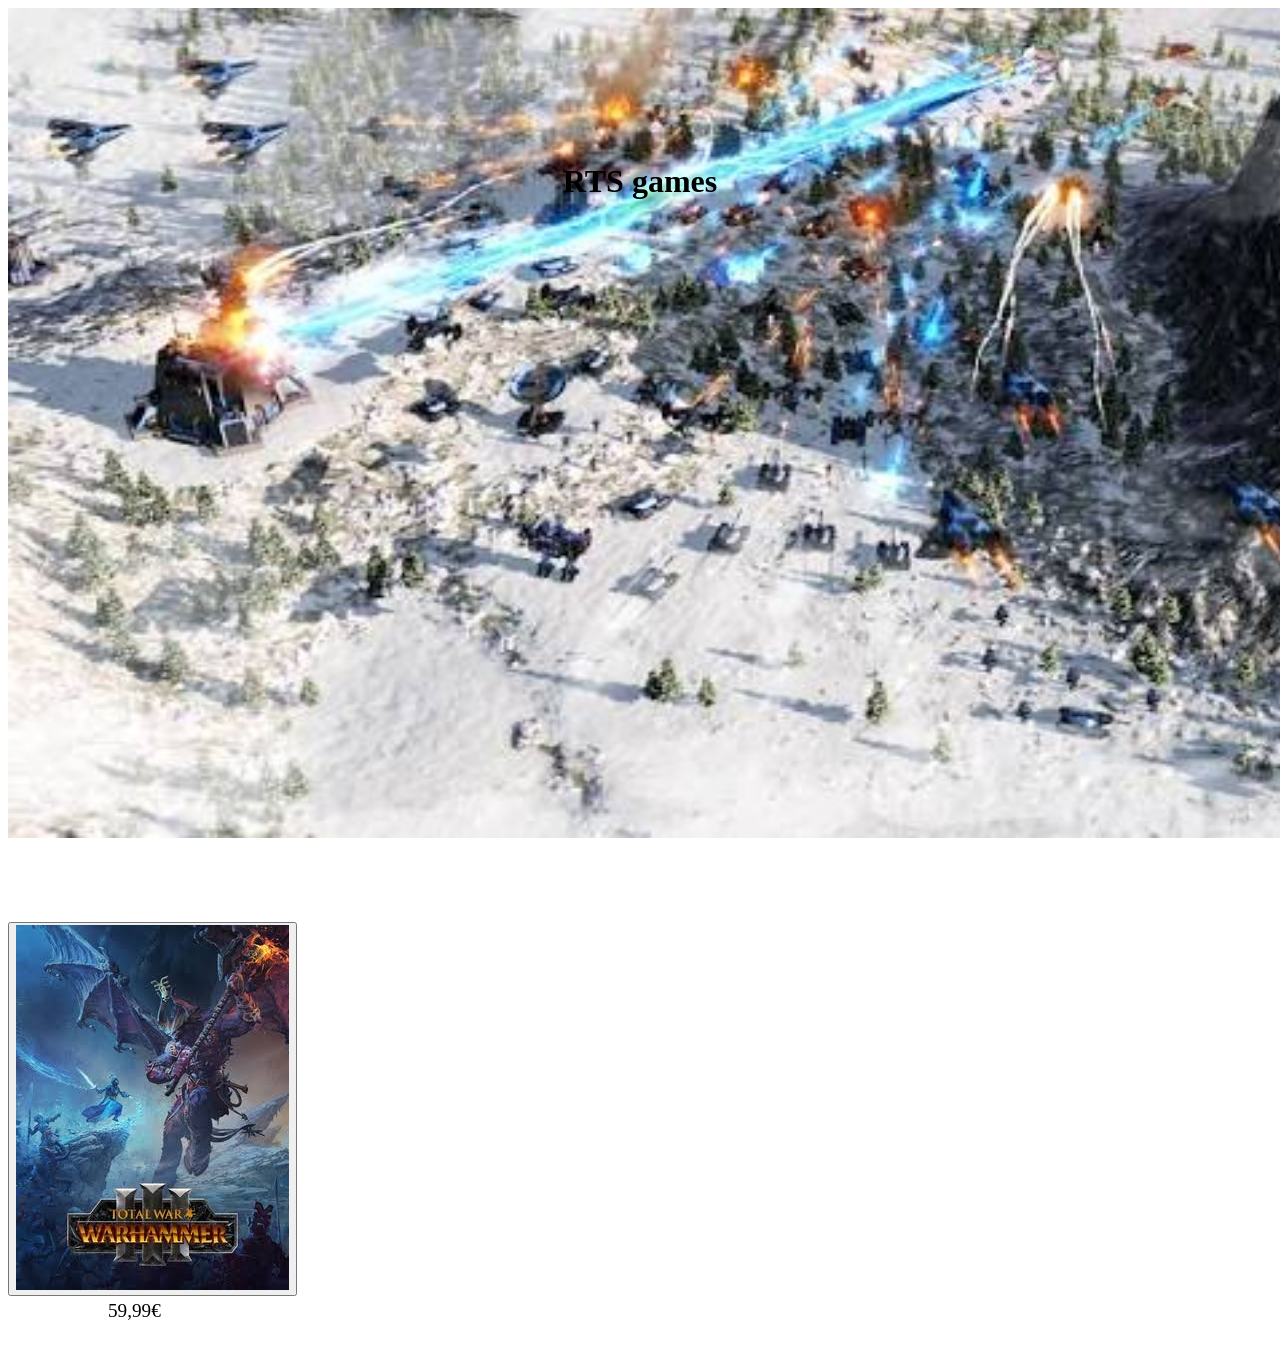
==== Intro_Web_dev/Workshop/workshop_1/Index.html @ f6809412 "push update" ====
<!DOCTYPE html>
<html lang="en">
<head>
    <meta charset="UTF-8">
    <meta name="viewport" content="width=>, initial-scale=1.0">
    <title>index</title>
    <link rel="stylesheet" type="text/css" href="stylesheet/style.css">
    <link rel="stylesheet" href="jscode/js.js" type="text/Javascript">

</head>
<body>
    <!-- eerste image die je ziet & title -->
    <img src="images\image.jpg" alt="RAHHHh" style="height: 830px; width: 1600px;">
    <h1 class="A">RTS games</h1>
   
    <button><a href="http://127.0.0.1:5500/Intro_Web_dev/Workshop/workshop_1/Pages/Item.html"><img src="images\image_productA.jpg" alt="RAHHHh" style="height: auto; width: auto;"></a></button>
     <script src='jscode/js.js'></script>
      <p class="STprice">59,99€</p>
</html>
---- Intro_Web_dev/Workshop/workshop_1/stylesheet/style.css ----
.A{
    color: black;
    text-align: center;
    position: relative;
    bottom: 700px;  
}

.STprice{
    position: relative;
    bottom: 15px;
    font-size: larger;
    left: 100px;
}
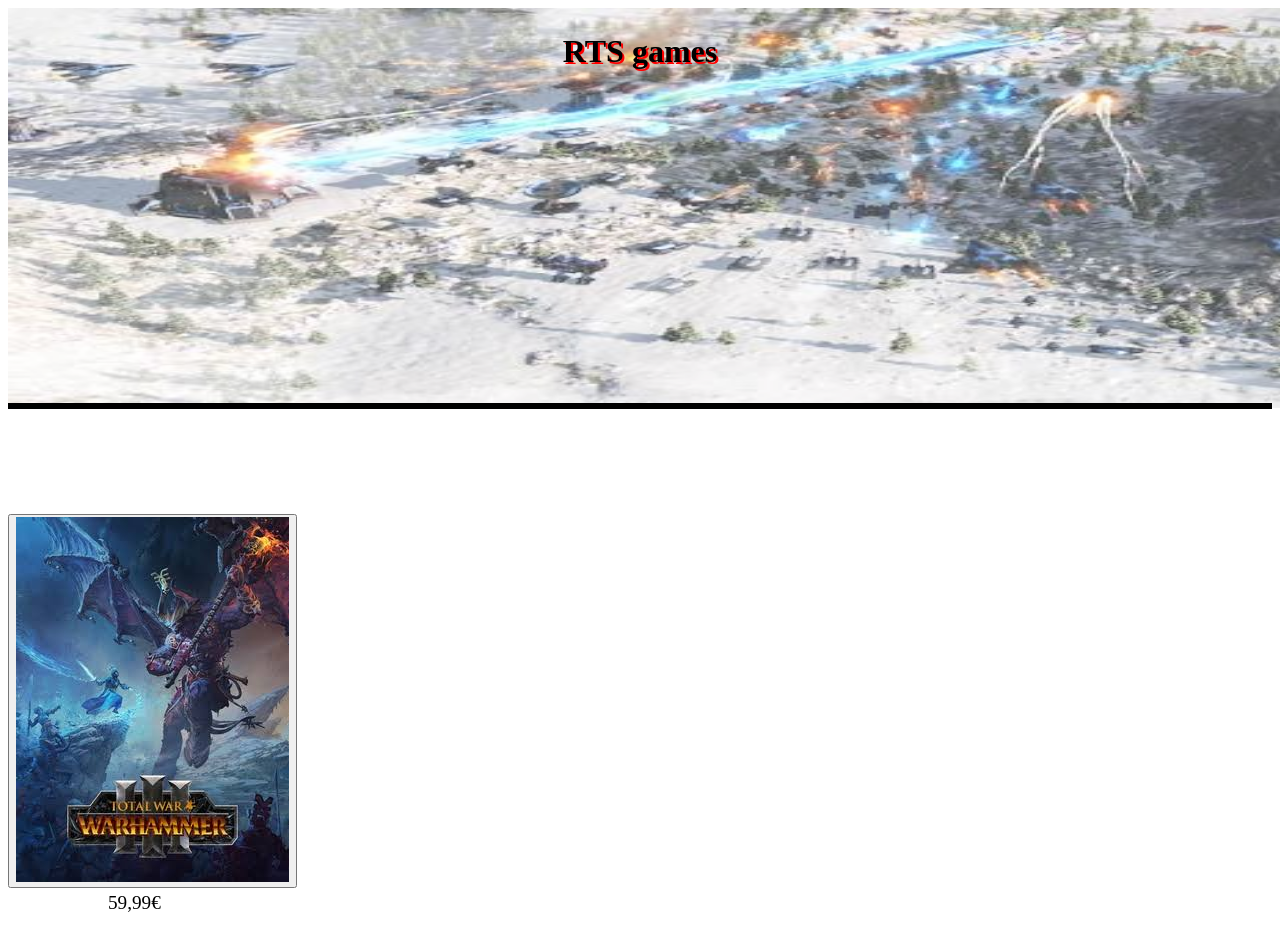
==== commit 868c01ed: "update" ====
--- a/Intro_Web_dev/Workshop/workshop_1/Index.html
+++ b/Intro_Web_dev/Workshop/workshop_1/Index.html
@@ -5,15 +5,16 @@
     <meta name="viewport" content="width=>, initial-scale=1.0">
     <title>index</title>
     <link rel="stylesheet" type="text/css" href="stylesheet/style.css">
-    <link rel="stylesheet" href="jscode/js.js" type="text/Javascript">
 
 </head>
 <body>
     <!-- eerste image die je ziet & title -->
-    <img src="images\image.jpg" alt="RAHHHh" style="height: 830px; width: 1600px;">
+    <img class="Mainimg" src="images\image.jpg" alt="RAHHHh" style="height: 400px; width: 1645px;">
     <h1 class="A">RTS games</h1>
-   
-    <button><a href="http://127.0.0.1:5500/Intro_Web_dev/Workshop/workshop_1/Pages/Item.html"><img src="images\image_productA.jpg" alt="RAHHHh" style="height: auto; width: auto;"></a></button>
+    <p class="divider"></p>
+
+
+    <button><a href="http://127.0.0.1:5500/Intro_Web_dev/Workshop/workshop_1/Item.html"><img src="images\image_productA.jpg" alt="RAHHHh" style="height: auto; width: auto;"></a></button>
      <script src='jscode/js.js'></script>
       <p class="STprice">59,99€</p>
 </html>
--- a/Intro_Web_dev/Workshop/workshop_1/stylesheet/style.css
+++ b/Intro_Web_dev/Workshop/workshop_1/stylesheet/style.css
@@ -2,7 +2,9 @@
     color: black;
     text-align: center;
     position: relative;
-    bottom: 700px;  
+    font-family: Georgia, serif;
+    bottom: 400px;  
+    text-shadow: 2px 2px red;
 }
 
 .STprice{
@@ -10,4 +12,33 @@
     bottom: 15px;
     font-size: larger;
     left: 100px;
+}
+
+.divider {
+    border-style: solid;
+    position: relative;
+    bottom: 89px;
+    
+}
+
+.Mainimg{
+     opacity: 0.7;
+}
+
+
+.divA {
+  width: 300px;
+  border: 15px solid rgb(255, 255, 255);
+  padding: 50px;
+  margin: 20px;
+}
+
+.scroldown{
+    background-color: grey;
+    color: black;
+    padding: 20px;
+    width: 90%;
+    height: 100px;
+    overflow: scroll;
+    border: 1px solid #ccc;
 }
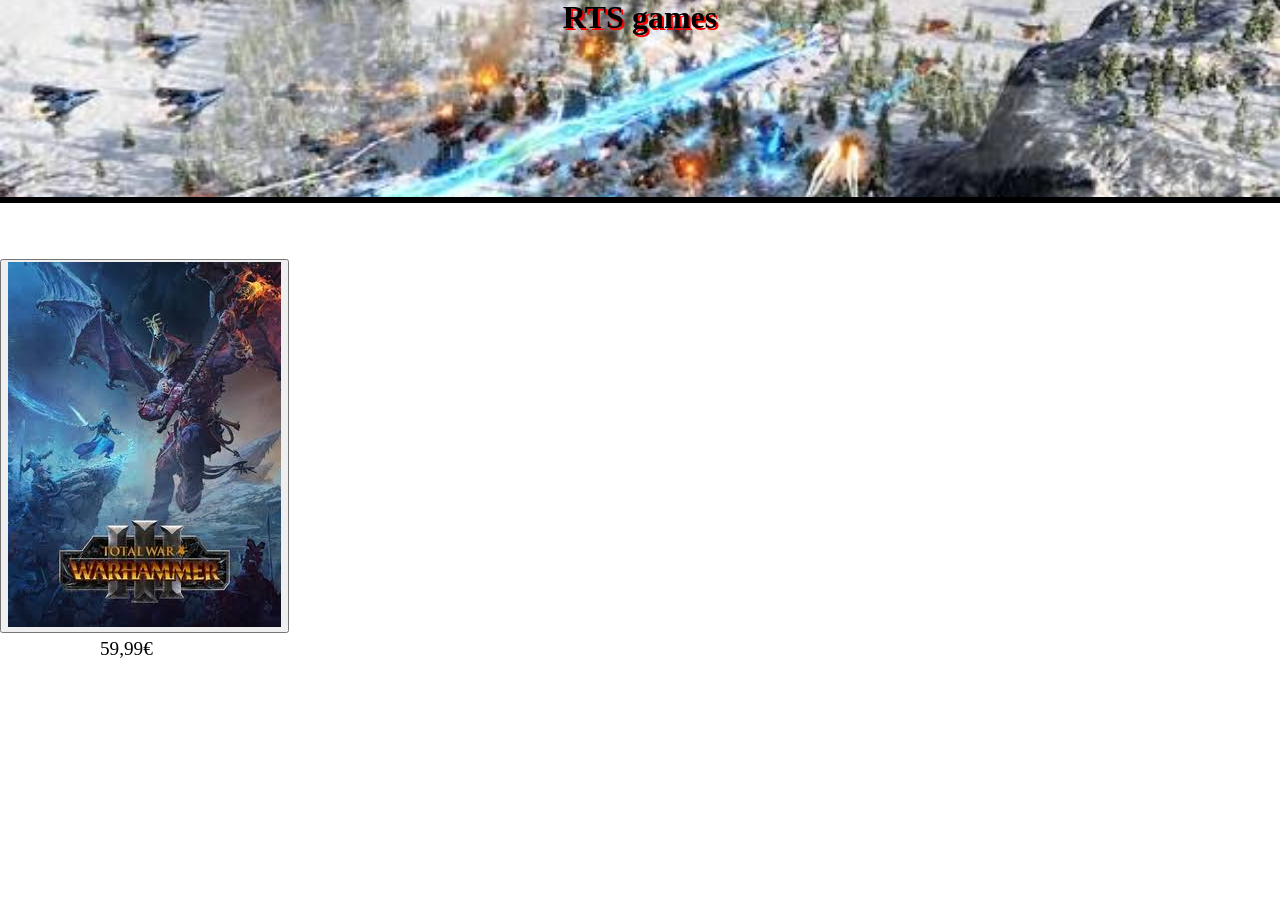
==== commit 469f3bca: "update" ====
--- a/Intro_Web_dev/Workshop/workshop_1/Index.html
+++ b/Intro_Web_dev/Workshop/workshop_1/Index.html
@@ -9,12 +9,12 @@
 </head>
 <body>
     <!-- eerste image die je ziet & title -->
-    <img class="Mainimg" src="images\image.jpg" alt="RAHHHh" style="height: 400px; width: 1645px;">
-    <h1 class="A">RTS games</h1>
+    <header><h1>RTS games</h1></header>
+    
     <p class="divider"></p>
 
 
-    <button><a href="http://127.0.0.1:5500/Intro_Web_dev/Workshop/workshop_1/Item.html"><img src="images\image_productA.jpg" alt="RAHHHh" style="height: auto; width: auto;"></a></button>
-     <script src='jscode/js.js'></script>
+    <button><a href="http://127.0.0.1:5500/Intro_Web_dev/Workshop/workshop_1/Item.html" style="height: 100px;"><img src="images\image_productA.jpg" alt="RAHHHh" style="height: 1000; width: 400;"></a></button>
+     
       <p class="STprice">59,99€</p>
 </html>
--- a/Intro_Web_dev/Workshop/workshop_1/stylesheet/style.css
+++ b/Intro_Web_dev/Workshop/workshop_1/stylesheet/style.css
@@ -1,10 +1,21 @@
-.A{
+body{
+    margin: 0;
+
+}
+
+
+
+header{
     color: black;
     text-align: center;
     position: relative;
     font-family: Georgia, serif;
-    bottom: 400px;  
+    bottom: 22px;  
     text-shadow: 2px 2px red;
+    height: 200px;
+    background-image: url("../images/image.jpg");
+    background-size: cover;
+    background-position-y: -10px;
 }
 
 .STprice{
@@ -17,7 +28,7 @@
 .divider {
     border-style: solid;
     position: relative;
-    bottom: 89px;
+    bottom: 40px;
     
 }
 
@@ -37,8 +48,9 @@
     background-color: grey;
     color: black;
     padding: 20px;
-    width: 90%;
+    width: 300px;
     height: 100px;
     overflow: scroll;
     border: 1px solid #ccc;
-}+}
+
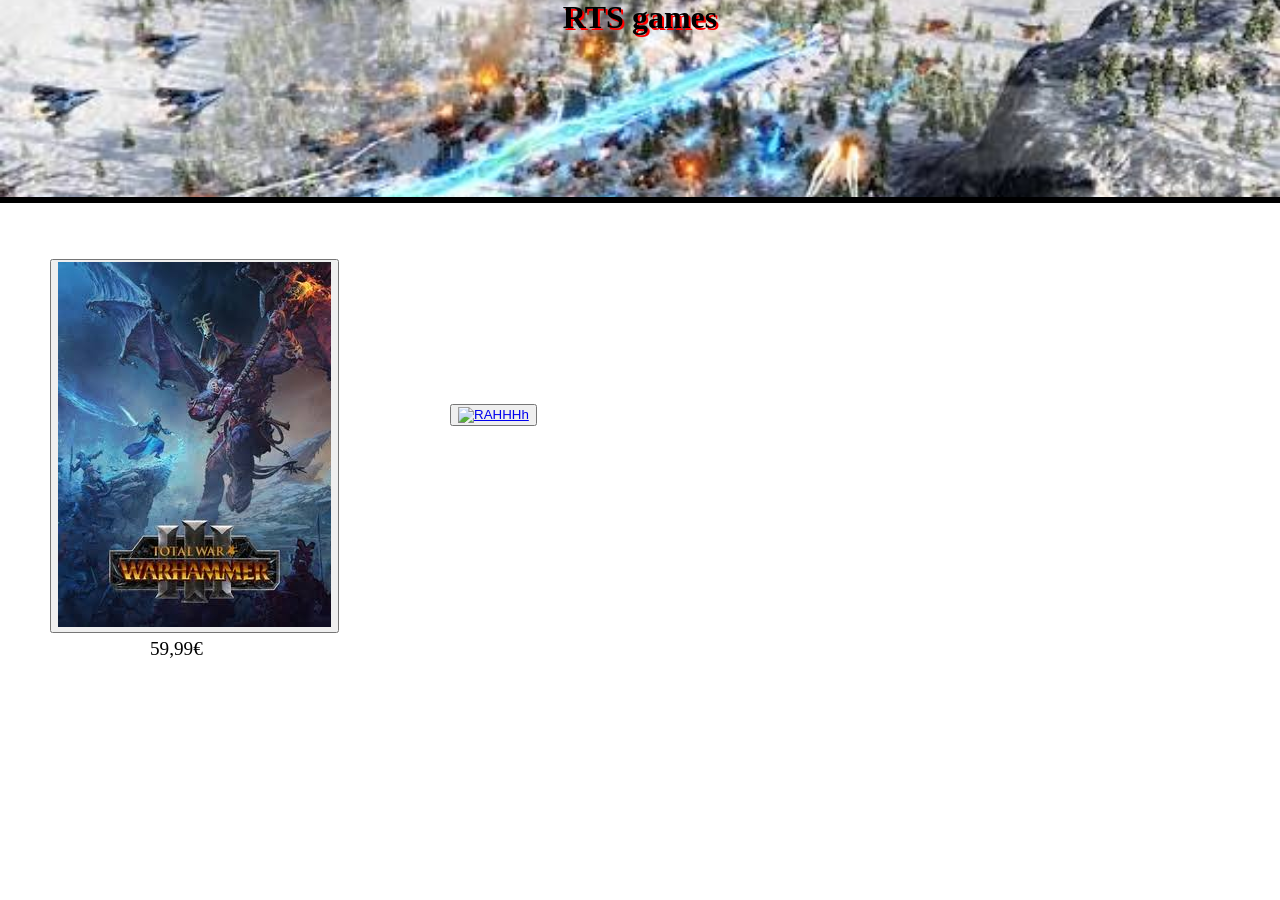
==== commit c77534e7: "Update" ====
--- a/Intro_Web_dev/Workshop/workshop_1/Index.html
+++ b/Intro_Web_dev/Workshop/workshop_1/Index.html
@@ -13,8 +13,9 @@
     
     <p class="divider"></p>
 
+    <button class="ButtonA"><a href="http://127.0.0.1:5500/Intro_Web_dev/Workshop/workshop_1/Item.html" style="height: 100px;"><img src="images\image_productA.jpg" alt="RAHHHh" style="height: 1000; width: 400;"></a></button>
 
-    <button><a href="http://127.0.0.1:5500/Intro_Web_dev/Workshop/workshop_1/Item.html" style="height: 100px;"><img src="images\image_productA.jpg" alt="RAHHHh" style="height: 1000; width: 400;"></a></button>
      
       <p class="STprice">59,99€</p>
+      <button class="ButtonB"><a href="http://127.0.0.1:5500/Intro_Web_dev/Workshop/workshop_1/ItemB.html" style="height: 100px;"><img src="images\image_productB.jpg" alt="RAHHHh" style="height: 1000; width: 400;"></a></button>
 </html>
--- a/Intro_Web_dev/Workshop/workshop_1/stylesheet/style.css
+++ b/Intro_Web_dev/Workshop/workshop_1/stylesheet/style.css
@@ -1,9 +1,6 @@
 body{
     margin: 0;
-
 }
-
-
 
 header{
     color: black;
@@ -18,11 +15,22 @@
     background-position-y: -10px;
 }
 
+.ButtonA{
+    position: relative;
+    left: 50px;
+}
+
 .STprice{
     position: relative;
     bottom: 15px;
     font-size: larger;
-    left: 100px;
+    left: 150px;
+}
+
+.ButtonB{
+    position: relative;
+    left: 450px;
+    bottom: 290px;
 }
 
 .divider {
@@ -54,3 +62,6 @@
     border: 1px solid #ccc;
 }
 
+.Moveimg1{
+    
+}
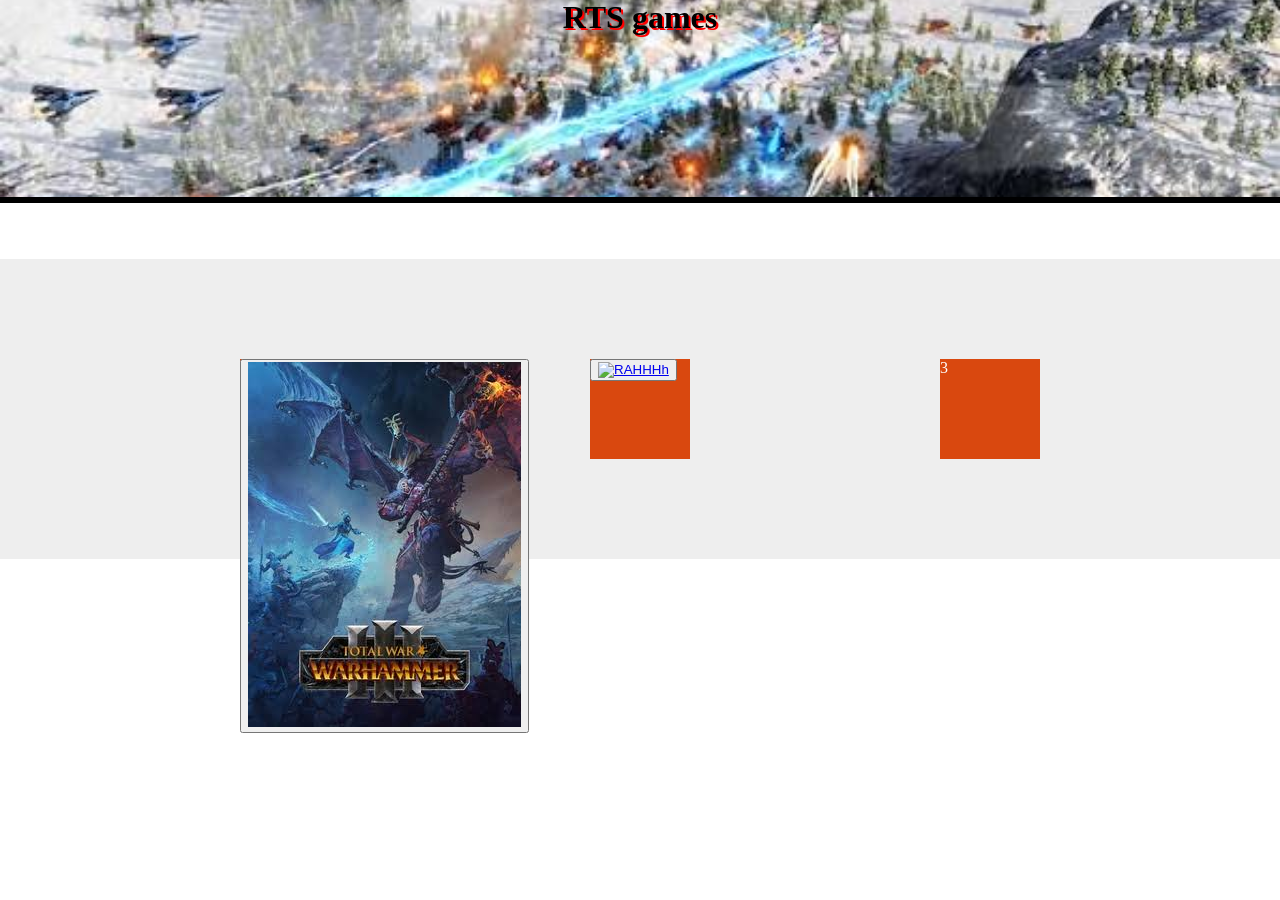
==== commit 1c469ad0: "UPDATE" ====
--- a/Intro_Web_dev/Workshop/workshop_1/Index.html
+++ b/Intro_Web_dev/Workshop/workshop_1/Index.html
@@ -13,9 +13,15 @@
     
     <p class="divider"></p>
 
-    <button class="ButtonA"><a href="http://127.0.0.1:5500/Intro_Web_dev/Workshop/workshop_1/Item.html" style="height: 100px;"><img src="images\image_productA.jpg" alt="RAHHHh" style="height: 1000; width: 400;"></a></button>
+<div class="rij">           
+    <div class="blok"><button><a href="http://127.0.0.1:5500/Intro_Web_dev/Workshop/workshop_1/Item.html" style="height: 100px;"><img src="images\image_productA.jpg" alt="RAHHHh" style="height: 1000; width: 400;"></a></button></div>
+    <div class="blok"><button><a href="http://127.0.0.1:5500/Intro_Web_dev/Workshop/workshop_1/ItemB.html" style="height: 100px;"><img src="images\image_productB.jpg" alt="RAHHHh" style="height: 1000; width: 400;"></a></button></div>
+    <div class="blok">3</div>   
+</div>
+
+    
 
      
-      <p class="STprice">59,99€</p>
-      <button class="ButtonB"><a href="http://127.0.0.1:5500/Intro_Web_dev/Workshop/workshop_1/ItemB.html" style="height: 100px;"><img src="images\image_productB.jpg" alt="RAHHHh" style="height: 1000; width: 400;"></a></button>
+      
+      
 </html>
--- a/Intro_Web_dev/Workshop/workshop_1/stylesheet/style.css
+++ b/Intro_Web_dev/Workshop/workshop_1/stylesheet/style.css
@@ -53,15 +53,35 @@
 }
 
 .scroldown{
+    position: relative;
+    font-size: 25px;
+    left: 175px;
     background-color: grey;
     color: black;
     padding: 20px;
-    width: 300px;
+    width: 400px;
     height: 100px;
     overflow: scroll;
     border: 1px solid #ccc;
 }
 
 .Moveimg1{
-    
+    position: relative;
+    left: 100px;
+}
+
+.blok {
+    background-color: #d9480f;
+    color: #ffffff;
+    width: 100px;
+    height: 100px;
+}
+
+.rij {
+    display: flex;
+    justify-content: center;
+    align-items: center;   /* verticaal in het midden */
+    height: 300px;
+    background-color: #eeeeee;
+     gap: 250px;
 }
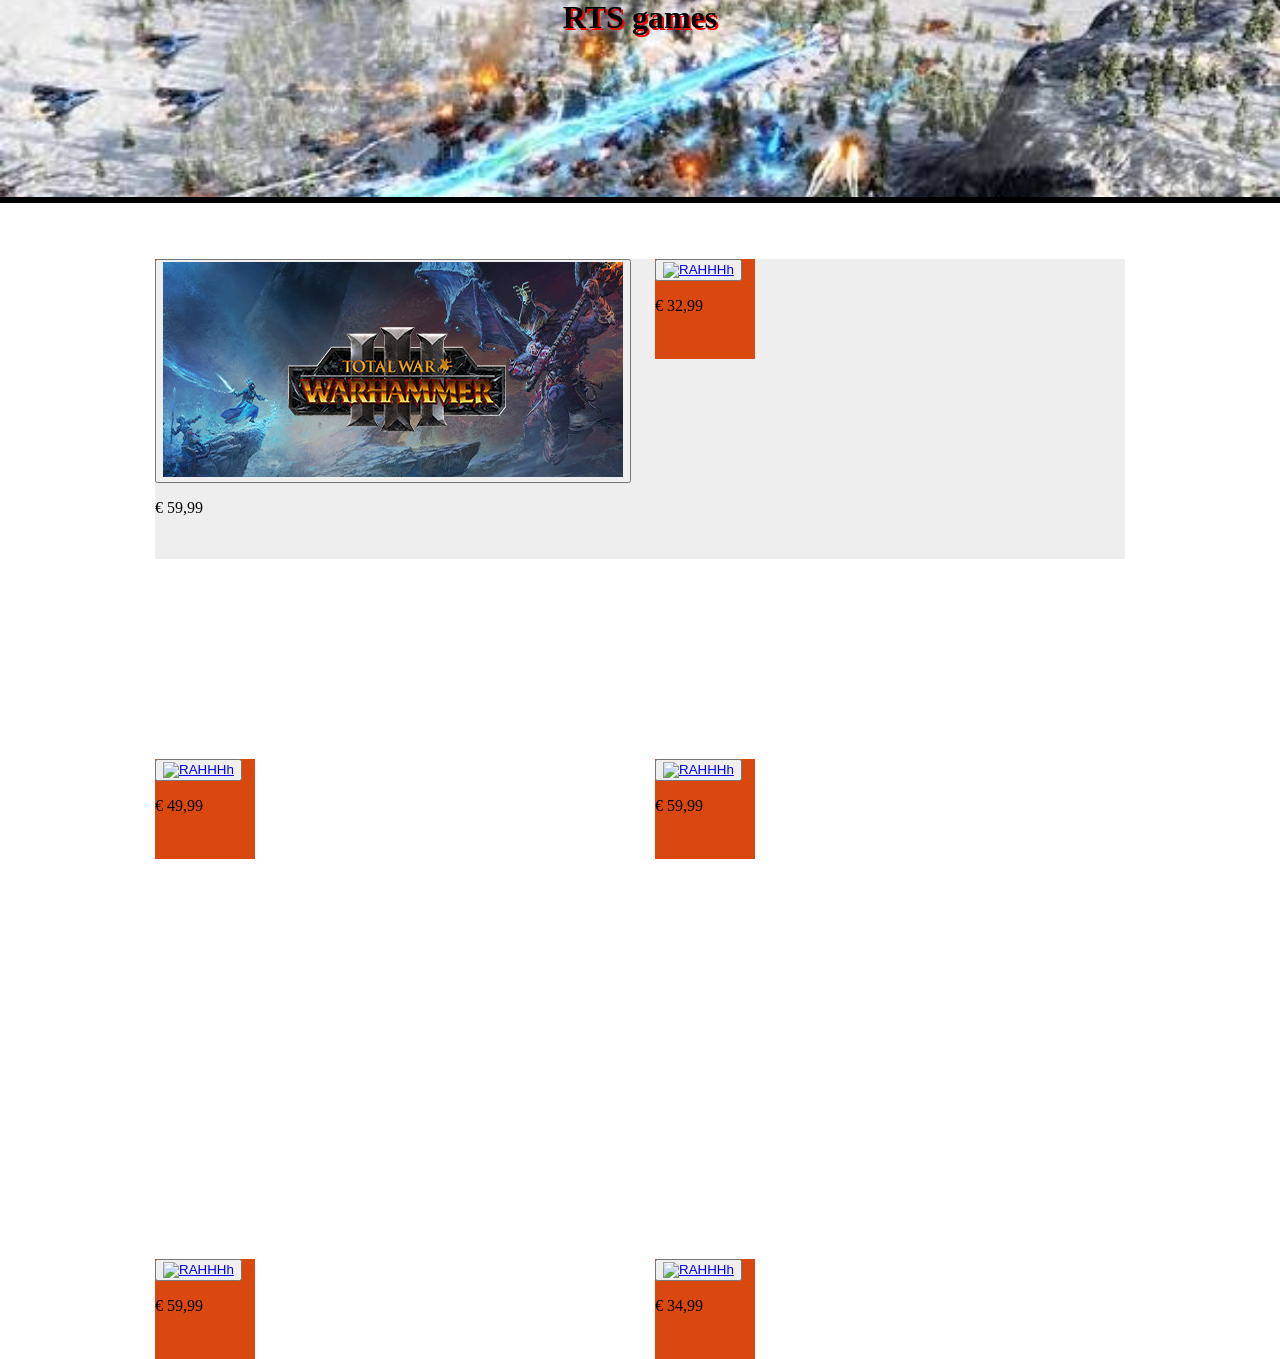
==== commit a544f5ac: "update working on form" ====
--- a/Intro_Web_dev/Workshop/workshop_1/Index.html
+++ b/Intro_Web_dev/Workshop/workshop_1/Index.html
@@ -14,14 +14,31 @@
     <p class="divider"></p>
 
 <div class="rij">           
-    <div class="blok"><button><a href="http://127.0.0.1:5500/Intro_Web_dev/Workshop/workshop_1/Item.html" style="height: 100px;"><img src="images\image_productA.jpg" alt="RAHHHh" style="height: 1000; width: 400;"></a></button></div>
-    <div class="blok"><button><a href="http://127.0.0.1:5500/Intro_Web_dev/Workshop/workshop_1/ItemB.html" style="height: 100px;"><img src="images\image_productB.jpg" alt="RAHHHh" style="height: 1000; width: 400;"></a></button></div>
-    <div class="blok">3</div>   
+    <div class="blok">
+        <button><a href="http://127.0.0.1:5500/Intro_Web_dev/Workshop/workshop_1/Item.html" style="height: 100px;"><img src="images\image_productA.jpg" alt="RAHHHh" style="height: 1000; width: 400;"></a></button>
+        <p class="Cblack">&euro; 59,99</p>
+    </div>
+    <div class="blok">
+        <button><a href="http://127.0.0.1:5500/Intro_Web_dev/Workshop/workshop_1/ItemB.html" style="height: 100px;"><img src="images\image_productB.jpg" alt="RAHHHh" style="height: 1000; width: 400;"></a></button>
+        <p class="Cblack">&euro; 32,99</p>
+    </div>
+    <div class="blok">
+        <button><a href="http://127.0.0.1:5500/Intro_Web_dev/Workshop/workshop_1/ItemC.html" style="height: 100px;"><img src="images\image_productC.jpg" alt="RAHHHh" style="height: 1000; width: 400;"></a></button>
+        <p class="Cblack">&euro; 49,99</p>
+    </div>
+    <div class="blok">
+        <button><a href="http://127.0.0.1:5500/Intro_Web_dev/Workshop/workshop_1/ItemD.html" style="height: 100px;"><img src="images\image_productD.jpg" alt="RAHHHh" style="height: 1000; width: 400;"></a></button>
+        <p class="Cblack">&euro; 59,99</p>
+    </div>
+    <div class="blok">
+        <button><a href="http://127.0.0.1:5500/Intro_Web_dev/Workshop/workshop_1/ItemE.html" style="height: 100px;"><img src="images\image_productE.jpg" alt="RAHHHh" style="height: 1000; width: 400;"></a></button>
+        <p class="Cblack">&euro; 59,99</p>
+    </div>
+    <div class="blok">
+        <button><a href="http://127.0.0.1:5500/Intro_Web_dev/Workshop/workshop_1/ItemF.html" style="height: 100px;"><img src="images\image_productF.jpg" alt="RAHHHh" style="height: 1000; width: 400;"></a></button>
+        <p class="Cblack">&euro; 34,99</p>
+    </div>
 </div>
 
-    
-
-     
-      
-      
+</body>
 </html>
--- a/Intro_Web_dev/Workshop/workshop_1/stylesheet/style.css
+++ b/Intro_Web_dev/Workshop/workshop_1/stylesheet/style.css
@@ -37,7 +37,7 @@
     border-style: solid;
     position: relative;
     bottom: 40px;
-    
+   
 }
 
 .Mainimg{
@@ -78,10 +78,18 @@
 }
 
 .rij {
+    width: 970px;
+    margin: 0 auto;
     display: flex;
-    justify-content: center;
-    align-items: center;   /* verticaal in het midden */
+    
+
+    
     height: 300px;
     background-color: #eeeeee;
-     gap: 250px;
+    gap: 400px;
+    flex-wrap: wrap;
+}
+
+.Cblack{
+    color: black;
 }
